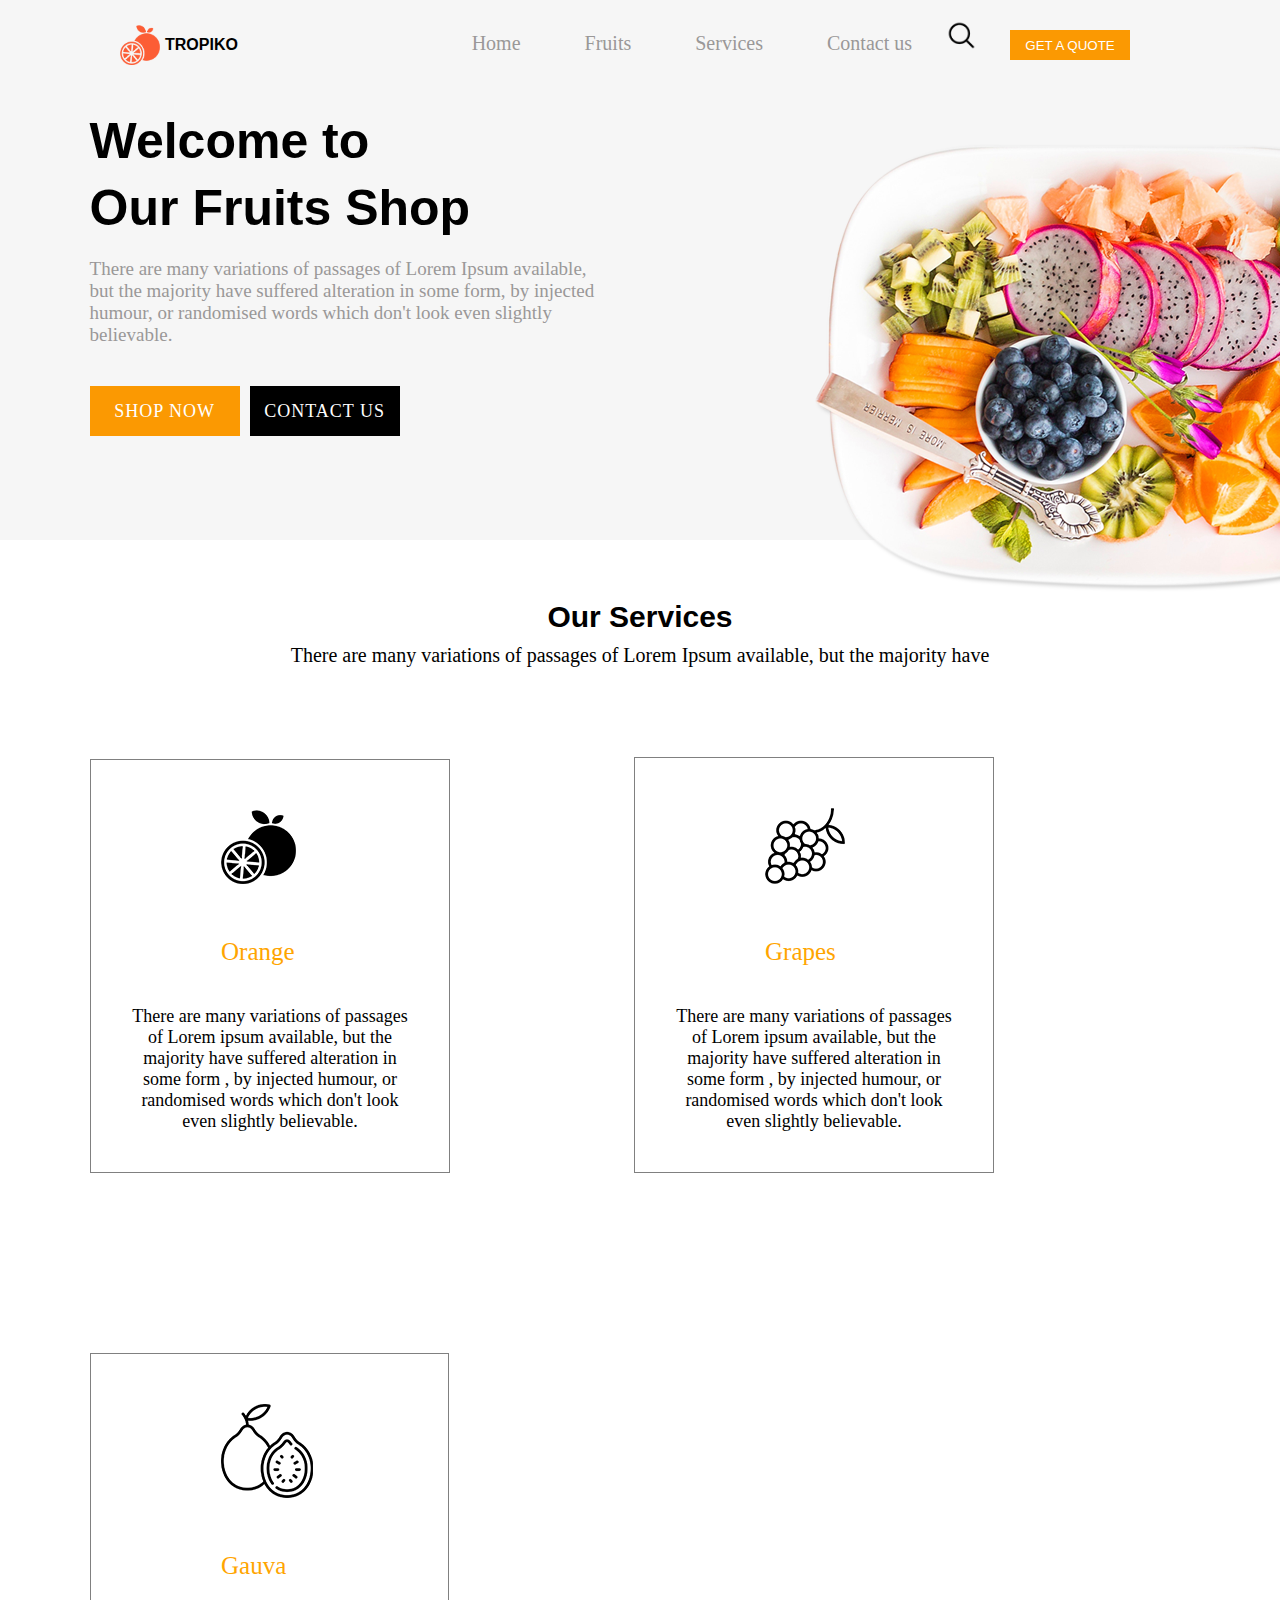
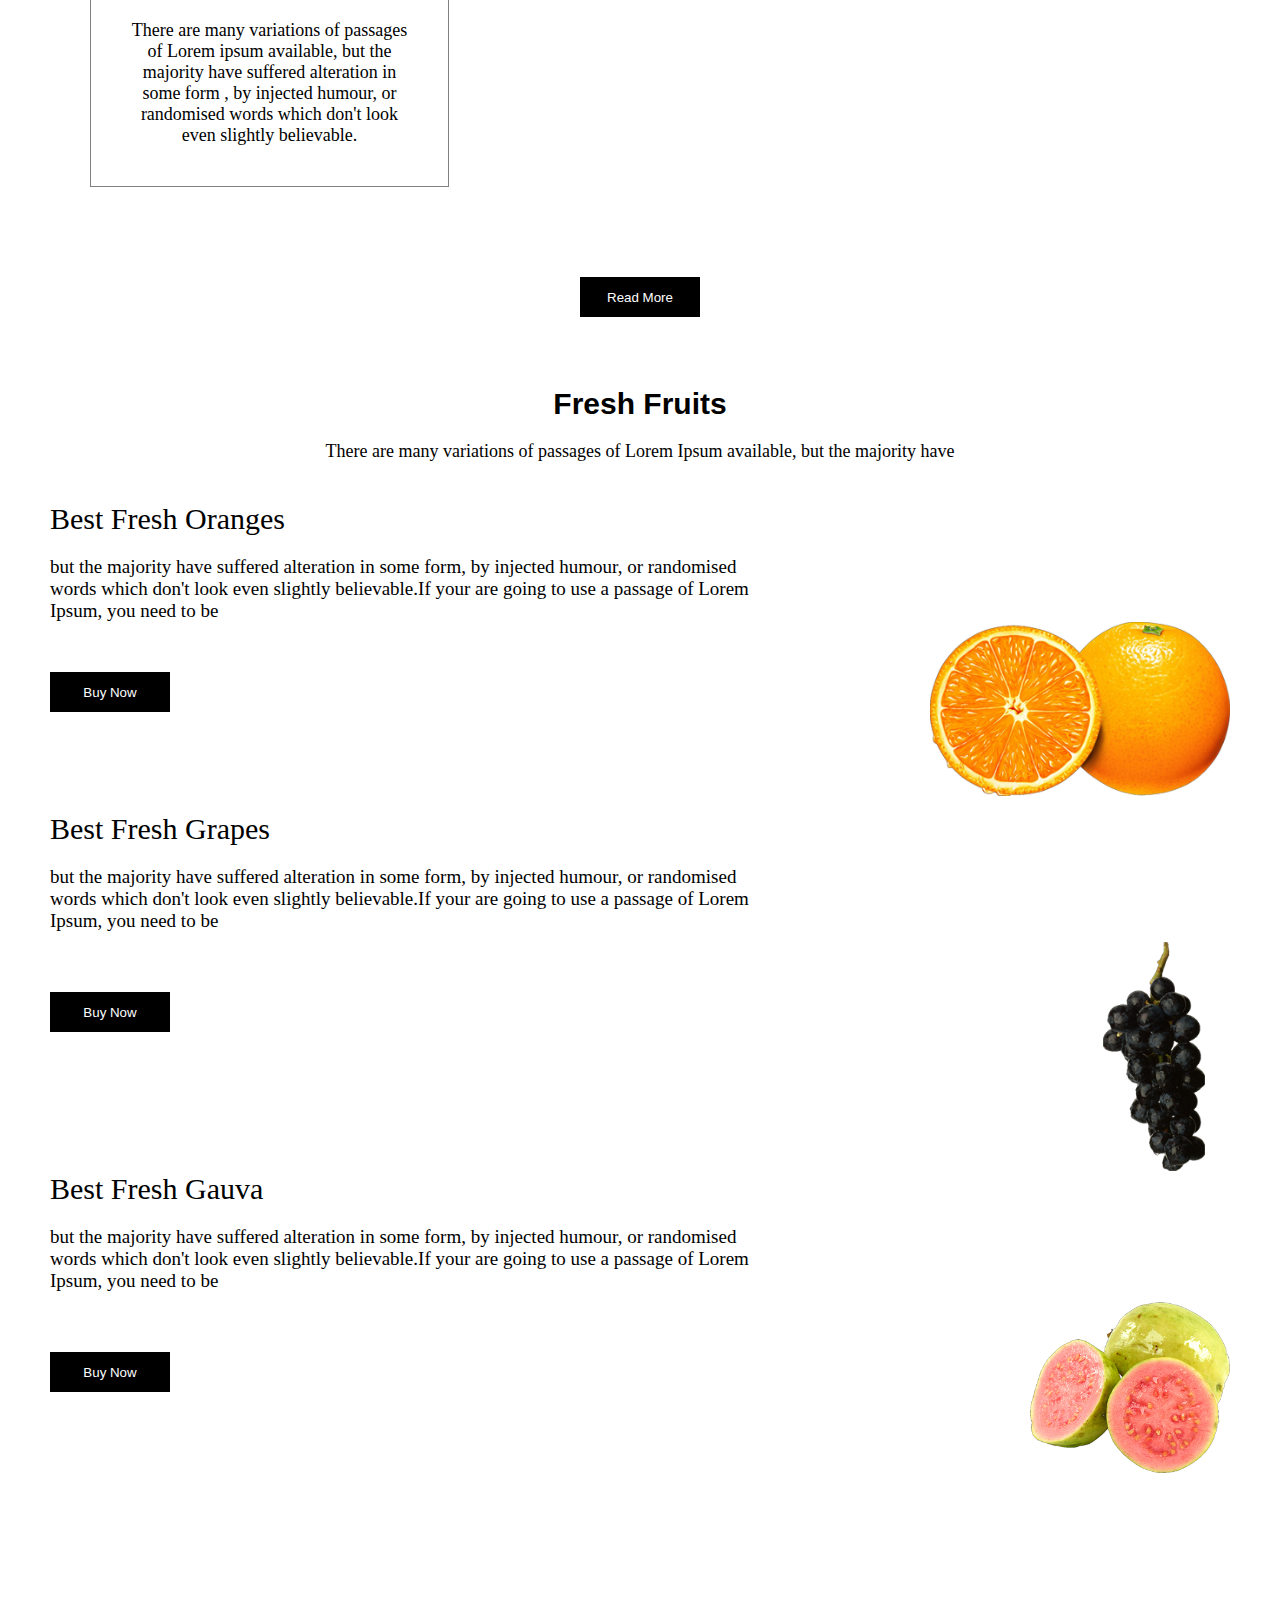
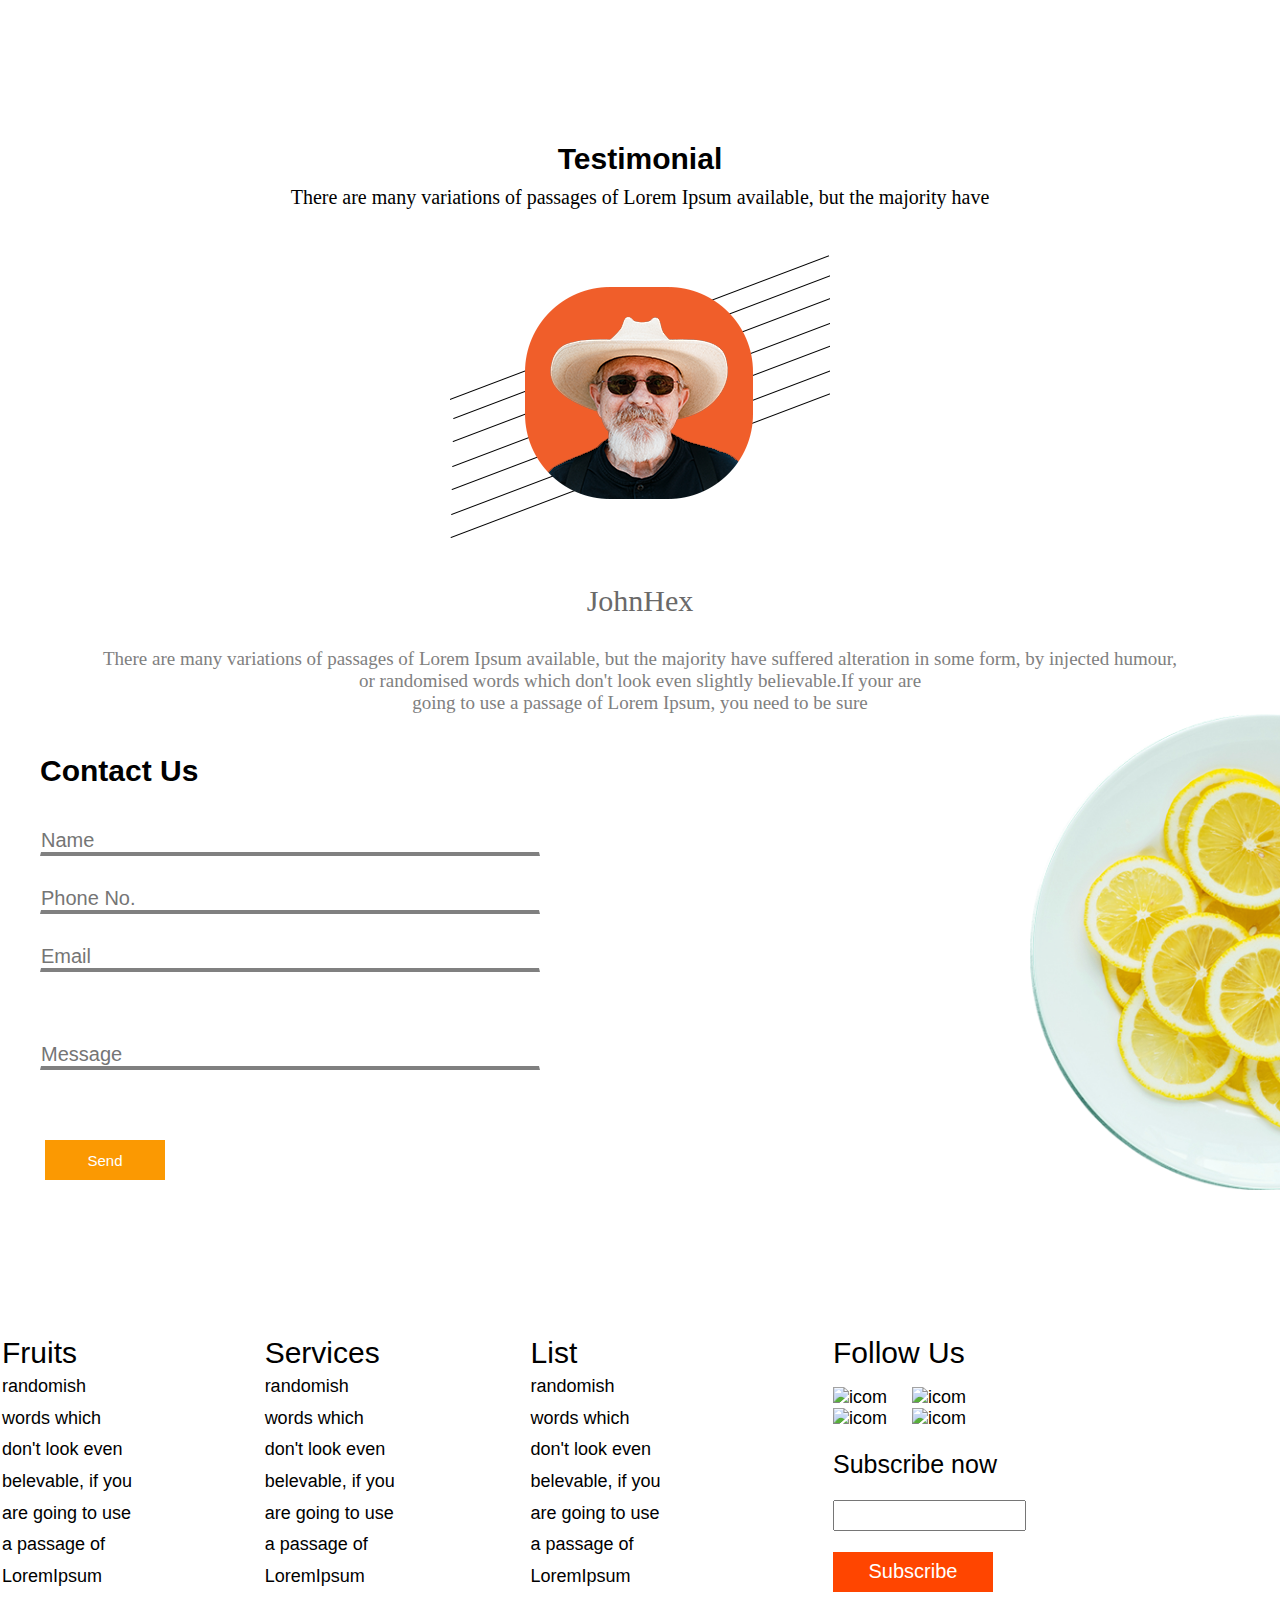
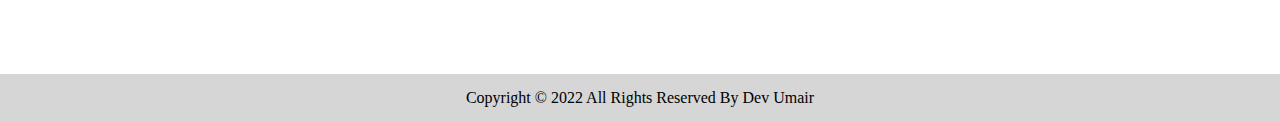
==== index.html @ 03bf05ed "New" ====
<!DOCTYPE html>
<html lang="en">

<head>
    <meta charset="UTF-8">
    <meta name="viewport" content="width=device-width, initial-scale=1.0">
    <title>Fruit Shop</title>
    <!-- <link href="https://fonts.googleapis.com/css2?family=Roboto&family=Roboto+Condensed&display=swap" rel="stylesheet"> -->
    <link rel="stylesheet" href="./style.css">
</head>

<body>
    <section id="home">
        <header>
            <a class="tropiko" href="#">
                <img class="img" src="images/logo.png" alt="">TROPIKO
            </a>
            <nav>
                <a href="./index.html">Home</a>
                <a href="./fruits.html">Fruits</a>
                <a href="./services.html" target="_blank">Services</a>
                <a href="./contactus.html">Contact us</a>
                <img class="srch" src="images/search-icon.png" alt="">
                <button class="btn">
                    GET A QUOTE
                </button>
            </nav>
        </header>
        <div class="section">
            <div class="section-content">
                <h1>Welcome to</h1>
                <h1>Our Fruits Shop</h1>
                <p>There are many variations of passages of Lorem Ipsum available, but the majority have
                    suffered alteration in some form, by injected humour, or randomised words which don't look even
                    slightly
                    believable.</p>
                <div class="btn-box">
                    <a class="shopnow" href="#">SHOP NOW</a>
                    <a class="contactus" href="#">CONTACT US</a>
                </div>
            </div>
            <div class="image">
                <img src="images/slide-img.png" alt="">
            </div>
        </div>
    </section>

    <section id="services">
        <div class="section2">
            <h2>Our Services</h2>
            <p>There are many variations of passages of Lorem Ipsum available, but the majority have</p>
        </div>
        <div class="orange">
            <img src="images/card-item-1.png" alt="">
            <a href="#">Orange</a>
            <p>
                There are many variations of passages
                <br>
                of Lorem ipsum available, but the
                <br>
                majority have suffered alteration in
                <br>
                some form , by injected humour, or
                <br>
                randomised words which don't look
                <br>
                even slightly believable.
            </p>
        </div>
        <div class="grapes">
            <img src="images/card-item-2.png" alt="">
            <a href="#">Grapes</a>
            <p>
                There are many variations of passages
                <br>
                of Lorem ipsum available, but the
                <br>
                majority have suffered alteration in
                <br>
                some form , by injected humour, or
                <br>
                randomised words which don't look
                <br>
                even slightly believable.
            </p>
        </div>
        <div class="gauva">
            <img src="images/card-item-3.png" alt="">
            <a href="#">Gauva</a>
            <p>
                There are many variations of passages
                <br>
                of Lorem ipsum available, but the
                <br>
                majority have suffered alteration in
                <br>
                some form , by injected humour, or
                <br>
                randomised words which don't look
                <br>
                even slightly believable.
            </p>
        </div>
        <div class="readmore">
            <button>Read More</button>
        </div>
    </section>

    <section class="fruits">
        <div class="freshfruits">
            <h2>Fresh Fruits</h2>
            <p>There are many variations of passages of Lorem Ipsum available, but the majority have</p>
        </div>
        <div class="freshoranges">
            <h4>Best Fresh Oranges</h4>
            <p>but the majority have suffered alteration in some form, by injected humour, or randomised words which
                don't look even
                slightly
                believable.If your are going to use a passage of Lorem Ipsum, you need to be</p>
        </div>
        <div class="orangeimg">
            <img src="images/orange.png" alt="">
        </div>
        <div class="buynow">
            <button>
                Buy Now
            </button>
        </div>
        <div class="freshgrapes">
            <h4>Best Fresh Grapes</h4>
            <p>but the majority have suffered alteration in some form, by injected humour, or randomised words which
                don't look even
                slightly
                believable.If your are going to use a passage of Lorem Ipsum, you need to be</p>
        </div>
        <div class="grapesimg">
            <img src="images/grapes.png" alt="">
        </div>
        <div class="buynow">
            <button>
                Buy Now
            </button>
        </div>
        <div class="freshgauva">
            <h4>Best Fresh Gauva</h4>
            <p>but the majority have suffered alteration in some form, by injected humour, or randomised words which
                don't look even
                slightly
                believable.If your are going to use a passage of Lorem Ipsum, you need to be</p>
        </div>
        <div class="gauvaimg">
            <img src="images/gauva.png" alt="">
        </div>
        <div class="buynow">
            <button>
                Buy Now
            </button>
        </div>
        <div class="client">
            <h1>Testimonial</h1>
            <p>There are many variations of passages of Lorem Ipsum available, but the majority have</p>
        </div>
        <div class="clientimg">
            <img src="images/client.png" alt="">
        </div>
        <div class="johnhex">
            JohnHex
        </div>
        <div class="textjohnhex">
            <p class="p1">There are many variations of passages of Lorem Ipsum available, but the majority have suffered
                alteration in some form, by injected humour,</p>
            <p class="p2"> or randomised words which don't look even
                slightly
                believable.If your are</p>
            <p class="p3">going to use a passage of Lorem Ipsum, you need to be sure
            </p>
        </div>
    </section>

    <section id="Contactus">
        <img class="dishimg" src="images/orange-dish.png" alt="">
        <div class="contactus2">
            <h2>Contact Us</h2>
        </div>
        <div class="contactform">
            <form action="./contactus.html">
                <div>
                    <input type="text" name="" id="name" placeholder="Name">
                </div>
                <div>
                    <input type="phone" name="" id="phone" placeholder="Phone No.">
                </div>
                <div>
                    <input type="email" name="" id="email" placeholder="Email">
                </div>
                <div>
                    <input type="text" name="" id="message" placeholder="Message">
                </div>
            </form>
            <div class="sendbtn">
                <button>Send</button>
            </div>
        </div>

        <table style="padding-top:12% ; font-family:Arial, Helvetica, sans-serif">
            <tbody>
                <tr style="font-size: 30px;">
                    <td>Fruits</td>
                    <td>Services</td>
                    <td>List</td>
                    <td>Follow Us</td>
                </tr>

                <tr style="font-size: 18px;">
                    <td style="width: 30%;">randomish</td>
                    <td style="width: 30%;">randomish</td>
                    <td style="width: 35%;">randomish</td>
                    <td style="width: 40%; padding-top: 15px;" rowspan="8"> <img
                            style="margin: 0px 20px 0px 0px;width: 34px; cursor:pointer" src="./Images/fb.png"
                            alt="icom">
                        <img style="margin: 0px 20px 0px 0px; width: 34px; cursor:pointer" src="./Images/instagram.png"
                            alt="icom">
                        <img style="margin: 0px 20px 0px 0px;width: 34px; cursor:pointer" src="./Images/twitter.png"
                            alt="icom">
                        <img style="margin: 0px 20px 0px 0px;width: 34px; cursor:pointer" src="./Images/linkedin.png"
                            alt="icom"><br>
                        <br>
                        <span style="font-size: 25px;">Subscribe now
                        </span>
                        <br><br>
                        <form>
                            <input type="text" id="sub">
                            <br><br>
                            <input type="submit" name="Subscribe" value="Subscribe" class="button"
                                style="font-size:20px; color:white; border: 2px solid orangered; cursor: pointer; background-color: orangered; height:40px ; width: 160px ">
                        </form>
                    </td>
                </tr>
                <tr style="font-size: 18px;">
                    <td>words which</td>
                    <td>words which</td>
                    <td>words which</td>
                    <td></td>
                </tr>
                <tr style="font-size: 18px;">
                    <td>don't look even</td>
                    <td>don't look even</td>
                    <td>don't look even</td>
                    <td></td>
                </tr>
                <tr style="font-size: 18px;">
                    <td>belevable, if you </td>
                    <td>belevable, if you </td>
                    <td>belevable, if you </td>
                    <td></td>
                </tr>
                <tr style="font-size: 18px;">
                    <td>are going to use</td>
                    <td>are going to use</td>
                    <td>are going to use</td>
                    <td></td>
                </tr>
                <tr style="font-size: 18px;">
                    <td>a passage of</td>
                    <td>a passage of</td>
                    <td>a passage of</td>
                    <td></td>
                </tr>
                <tr style="font-size: 18px;">
                    <td>LoremIpsum</td>
                    <td>LoremIpsum</td>
                    <td>LoremIpsum</td>
                    <td></td>
                </tr>

            </tbody>
        </table>
        <footer class="footer">
            <p>Copyright &copy; 2022 All Rights Reserved By Dev Umair</p>
        </footer>
    </section>
</body>

</html>
---- style.css ----
* {
    margin: 0px;
    padding: 0px;
    box-sizing: border-box;
}


.img {
    width: 45px;
    padding-right: 5px;
}

.tropiko {
    display: flex;
    justify-content: center;
    align-items: center;
    font: 20px;
    color: black;
    font-family: Arial, Helvetica, sans-serif;
    font-weight: 700;
    text-decoration: none;
}

header {
    display: flex;
    justify-content: space-between;
    align-items: center;
    position: fixed;
    top: 0px;
    left: 0px;
    width: 100%;
    padding: 0px 120px;
    background: rgb(246, 246, 246);
    /*To Comment*/
    z-index: 100;
}

nav a {
    font-size: 20px;
    text-decoration: none;
    color: rgb(154, 152, 152);
    margin: 30px;
}

.srch {
    width: 30px;
    height: 30px;
    display: inline-block;
    justify-content: center;
    align-items: center;
    cursor: pointer;
}

.btn {
    margin: 30px;
    width: 120px;
    height: 30px;
    border: 2px solid rgb(251, 153, 2);
    background: rgb(251, 153, 2);
    color: white;
    font-weight: 300;
    cursor: pointer;
}

.section {
    display: flex;
    align-items: center;
    height: 60vh;
    padding: 0px 7%;
    background: rgb(246, 246, 246);
    /* background: url('images/slide-img.png') no-repeat;
    background-size: cover;
    background-position: center; */

}

.section-content {
    /* background-color: yellowgreen; */
    max-width: 525px;
}

.section-content h1 {
    margin-top: 7px;
    font-size: 50px;
    font-weight: 775;
    color: black;
    font-family: Arial, Helvetica, sans-serif;
    line-height: 1.2;
}

.section-content p {
    font-size: 19px;
    margin: 20px 0px 40px;
    color: rgb(154, 152, 152);

}

.section-content .btn-box {
    display: flex;
    justify-content: space-between;
    /* background: yellowgreen; */
    width: 310px;
    height: 50px;
}

.btn-box .shopnow {
    display: inline-flex;
    width: 150px;
    height: 100%;
    border: 2px solid rgb(251, 153, 2);
    background: rgb(251, 153, 2);
    font-size: 18px;
    font-weight: 200;
    letter-spacing: 1px;
    color: white;
    text-decoration: none;
    justify-content: center;
    align-items: center;
}

.btn-box .contactus {
    display: inline-flex;
    width: 150px;
    height: 100%;
    border: 2px solid black;
    background: black;
    font-size: 18px;
    font-weight: 200;
    letter-spacing: 1px;
    color: white;
    text-decoration: none;
    justify-content: center;
    align-items: center;
}

.image {
    width: 100px;
    padding-top: 200px;
    margin-left: 200px;
}

.section2 h2 {
    align-items: center;
    display: flex;
    justify-content: center;
    padding: 60px 0px 0px 0px;
    font-size: 30px;
    font-weight: 700;
    font-family: Arial, Helvetica, sans-serif;
}

.section2 p {
    display: flex;
    justify-content: center;
    align-items: center;
    padding-top: 10px;
    font-size: 20px;
}

.orange {
    margin-top: 40px;
    border: 1px solid grey;
    display: inline-block;
    margin-left: 60px;
    width: 360px;
    margin: 90px;
}

.orange img {
    position: relative;
    padding: 50px;
    padding-left: 130px;
}

.orange a {
    color: orange;
    text-decoration: none;
    font-size: 25px;
    padding: 20px;
    padding-left: 130px;
    justify-content: center;
    align-items: center;
}

.orange p {
    font-size: 18px;
    text-align: center;
    display: flex;
    justify-content: center;
    padding: 40px;
    font-weight: 10px;
}

.grapes {
    margin-top: 40px;
    border: 1px solid grey;
    display: inline-block;
    margin-left: 60px;
    width: 360px;
    margin: 90px;
}

.grapes img {
    position: relative;
    padding: 50px;
    padding-left: 130px;
}

.grapes a {
    color: orange;
    text-decoration: none;
    font-size: 25px;
    padding: 20px;
    padding-left: 130px;
    justify-content: center;
    align-items: center;
}

.grapes p {
    font-size: 18px;
    text-align: center;
    display: flex;
    justify-content: center;
    padding: 40px;
    font-weight: 10px;
}

.gauva {
    margin-top: 40px;
    border: 1px solid grey;
    display: inline-block;
    margin-left: 60px;
    width: 359px;
    margin: 90px;
}

.gauva img {
    position: relative;
    padding: 50px;
    padding-left: 130px;
}

.gauva a {
    color: orange;
    text-decoration: none;
    font-size: 25px;
    padding: 20px;
    padding-left: 130px;
    justify-content: center;
    align-items: center;
}

.gauva p {
    font-size: 18px;
    text-align: center;
    display: flex;
    justify-content: center;
    padding: 40px;
    font-weight: 10px;
}

.readmore {
    display: flex;
    justify-content: center;
    align-items: center;
}

.readmore button {
    width: 120px;
    height: 40px;
    border: 2px solid black;
    background: black;
    color: white;
    cursor: pointer;
}

.freshfruits h2 {
    display: flex;
    justify-content: center;
    align-items: center;
    padding-top: 70px;
    padding-bottom: 20px;
    font-size: 30px;
    font-family: Arial, Helvetica, sans-serif;
}

.freshfruits p {
    display: flex;
    justify-content: center;
    align-items: center;
    font-size: 18px;
    font-weight: 500;
}

.freshoranges {
    padding: 0px 10px;
}

.freshoranges h4 {
    display: inline-block;
    font-size: 30px;
    font-weight: 200;
    padding-top: 40px;
    padding-left: 40px;
}

.freshoranges p {
    text-align: left;
    font-size: 19px;
    max-width: 750px;
    padding-top: 20px;
    padding-left: 40px;
}

.orangeimg img {
    float: right;
    width: 300px;
    margin: 0px 50px;
    margin-bottom: 0px;
    /* padding-right: 60px; */
}

.freshgrapes {
    padding: 10px;
}

.freshgrapes h4 {
    display: inline-block;
    font-size: 30px;
    font-weight: 200;
    padding-top: 40px;
    padding-left: 40px;
}

.freshgrapes p {
    text-align: left;
    font-size: 19px;
    max-width: 750px;
    padding-top: 20px;
    padding-left: 40px;
}

.grapesimg img {
    float: right;
    padding-top: 0px;
    margin: 0px 75px;
    width: 8%;
    /* padding-right: 60px;
    height: 300px; */
}

.freshgauva {
    padding: 10px;
    padding-top: 50px;
}

.freshgauva h4 {
    display: flex;
    justify-content: space-between;
    font-size: 30px;
    font-weight: 200;
    padding-top: 40px;
    padding-left: 40px;
}

.freshgauva p {
    text-align: left;
    font-size: 19px;
    max-width: 750px;
    padding-top: 20px;
    padding-left: 40px;
}

.gauvaimg img {
    float: right;
    margin: 0px 50px;
    width: 200px;
    /* padding-right: 60px;
    height: 300px; */
}

.buynow {
    display: flex;
    justify-content: left;
    padding: 50px;

}

.buynow button {
    width: 120px;
    height: 40px;
    border: 2px solid black;
    background: black;
    color: white;
    cursor: pointer;
}

.client h1 {
    display: flex;
    align-items: center;
    justify-content: center;
    padding: 300px 0px 0px 0px;
    margin-left: 300px;
    font-size: 30px;
    font-weight: 700;
    font-family: Arial, Helvetica, sans-serif;
}

.client p {
    display: flex;
    justify-content: center;
    align-items: center;
    padding-top: 10px;
    font-size: 20px;
}

.clientimg {
    display: flex;
    justify-content: center;
    align-items: center;
    padding-top: 30px;
}

.johnhex {
    display: flex;
    justify-content: center;
    align-items: center;
    font-size: 30px;
    color: rgb(106, 105, 105);
    padding: 30px;
}

.textjohnhex .p1 {
    display: flex;
    justify-content: center;
    align-items: center;
}

.textjohnhex .p1 {
    display: flex;
    justify-content: center;
    align-items: center;
    font-size: 19px;
    font-weight: 200;
    color: grey;
}

.textjohnhex .p2 {
    display: flex;
    justify-content: center;
    align-items: center;
    font-size: 19px;
    font-weight: 200;
    color: grey;
}

.textjohnhex .p3 {
    display: flex;
    justify-content: center;
    align-items: center;
    font-size: 19px;
    font-weight: 200;
    color: grey;
}

.contactus2 {
    padding: 40px;
    font-family: Arial, Helvetica, sans-serif;
    font-size: 20px;
    font-weight: 400;
}

.contactform {
    display: inline-block;
    padding-left: 40px;
    font-family: Arial, Helvetica, sans-serif;
}

#name {
    border: 1px solid white;
    border-bottom: 4px solid grey;
    width: 500px;
    font-size: 20px;
    margin: 0px 0px 30px 0px;
}

#phone {
    border: 1px solid white;
    border-bottom: 4px solid grey;
    width: 500px;
    font-size: 20px;
    margin: 0px 0px 30px 0px;
}

#email {
    border: 1px solid white;
    border-bottom: 4px solid grey;
    width: 500px;
    font-size: 20px;
    margin: 0px 0px 30px 0px;
}

#message {
    border: 1px solid white;
    border-bottom: 4px solid grey;
    width: 500px;
    font-size: 20px;
    margin: 40px 0px 0px 0px;
}

.sendbtn {
    display: flex;
    justify-content: left;
    padding-top: 70px;
    padding-left: 5px;
}

.sendbtn button {
    width: 120px;
    height: 40px;
    font-size: 15px;
    border: 2px solid rgb(251, 153, 2);
    background: rgb(251, 153, 2);
    color: white;
    cursor: pointer;
}

.dishimg {
    float: right;
    width: 250px;
}

.footer {
    padding-top: 80px;
}

.footer p {
    background: rgb(214, 214, 214);
    display: flex;
    justify-content: center;
    align-items: center;
    padding: 15px;
}

#sub {
    padding: 6px;
}
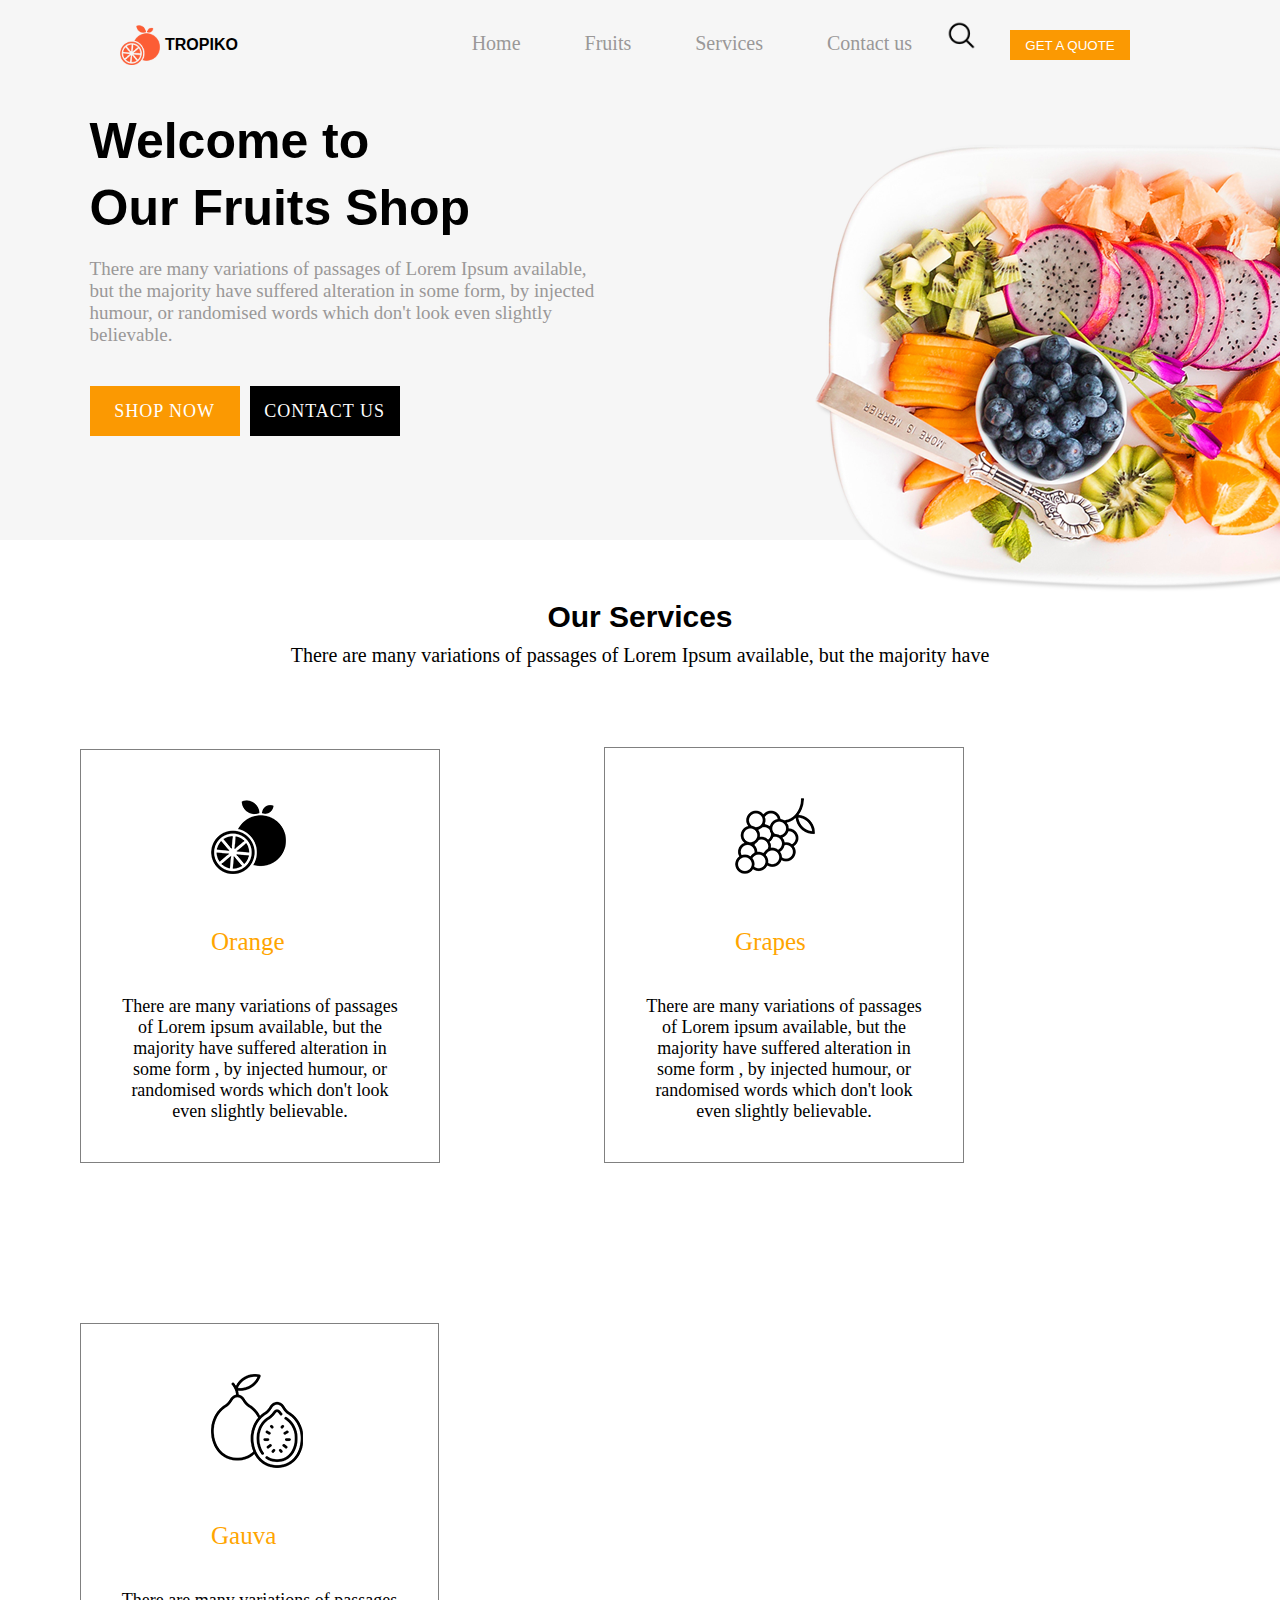
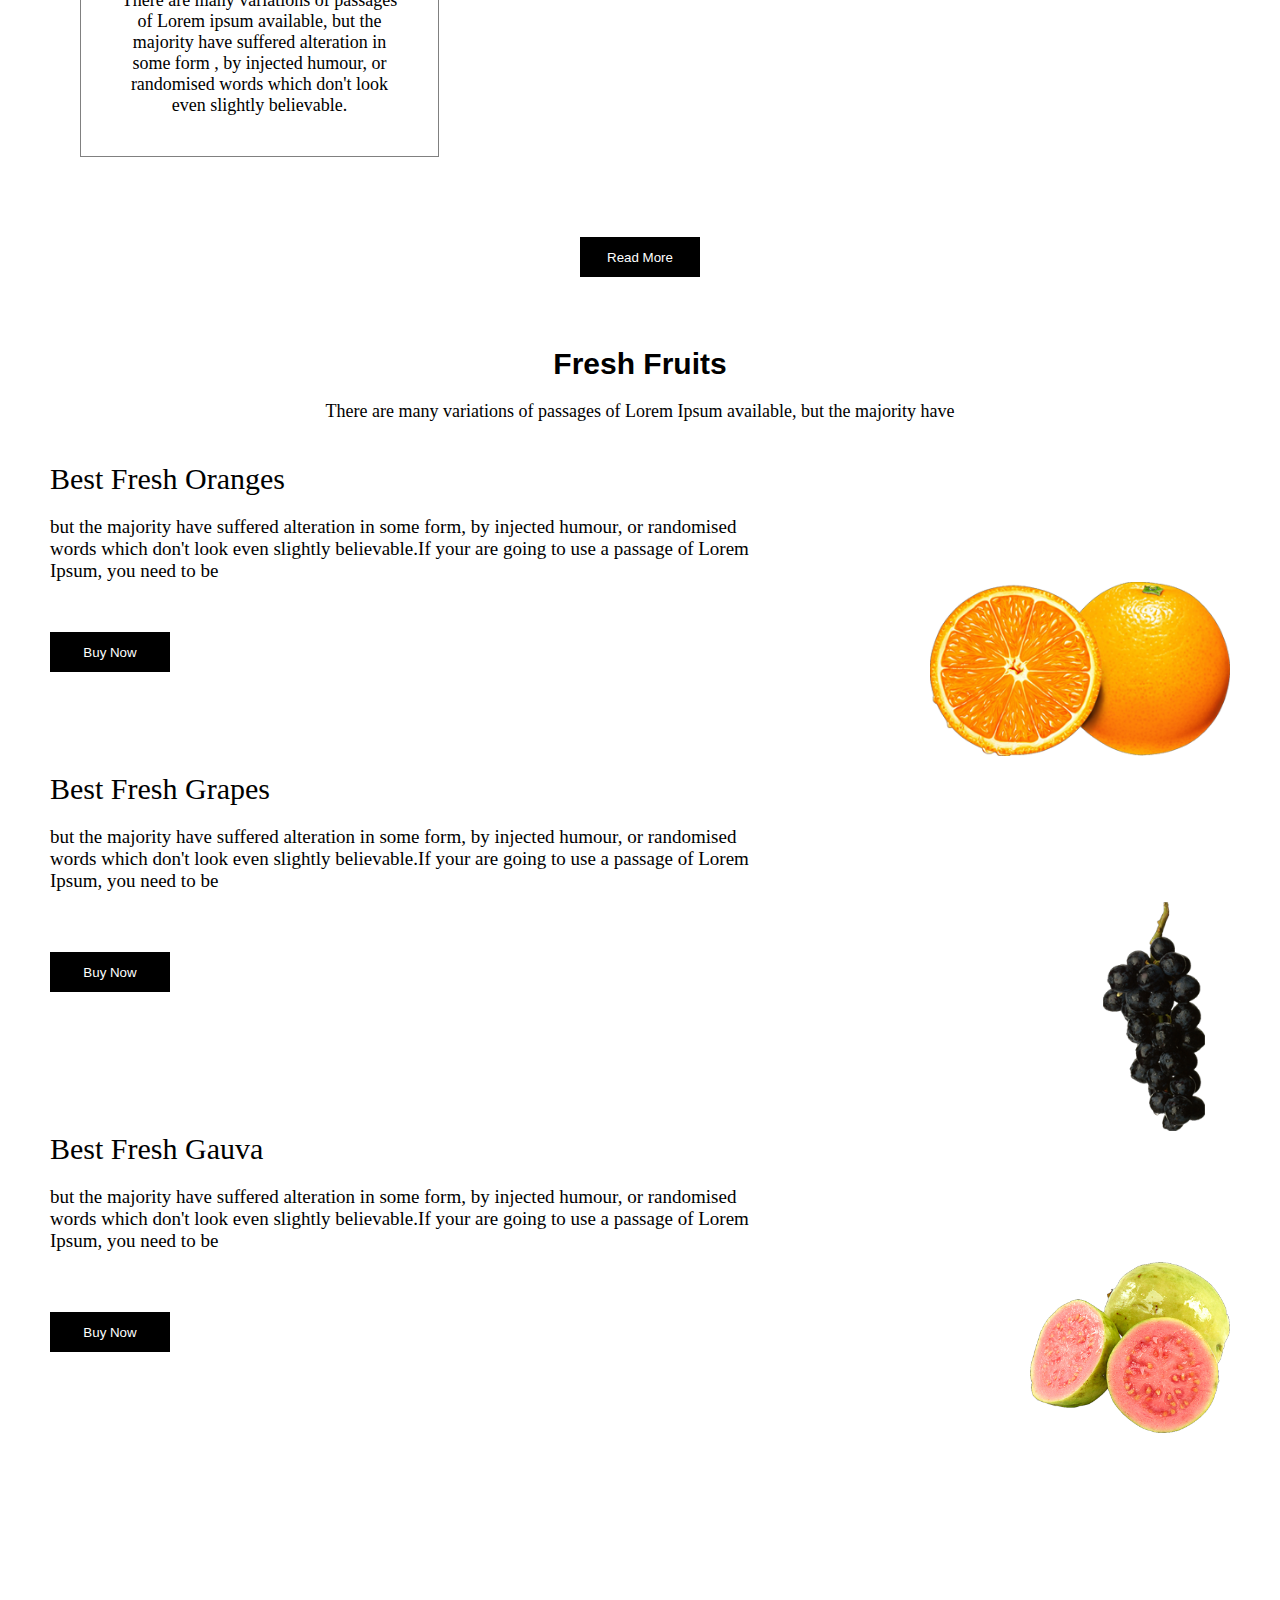
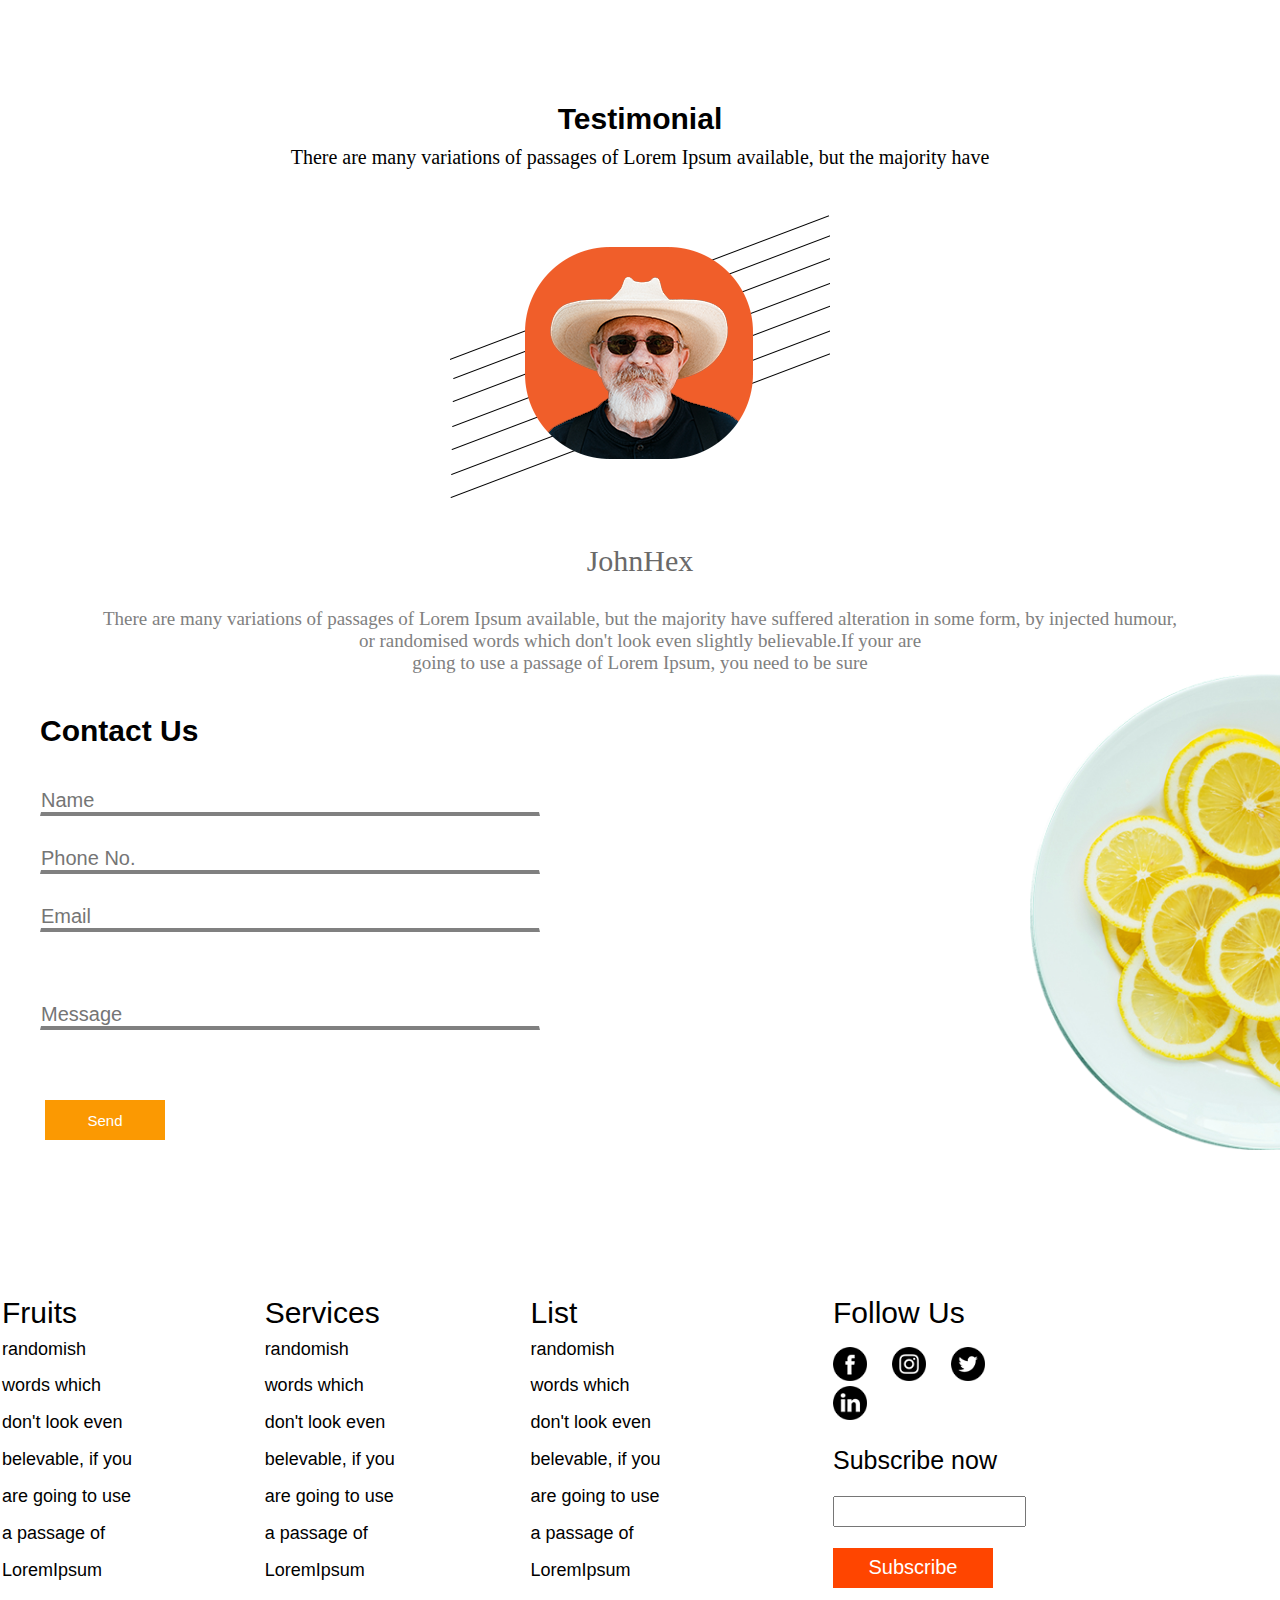
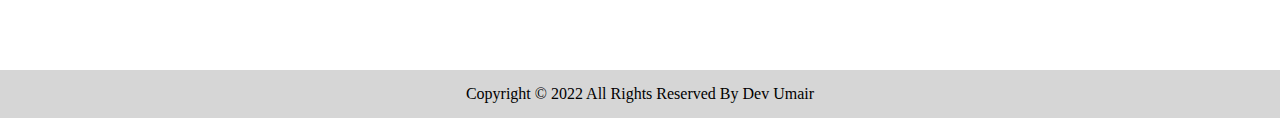
==== commit e0b0df9f: "Updated" ====
--- a/index.html
+++ b/index.html
@@ -18,7 +18,7 @@
             <nav>
                 <a href="./index.html">Home</a>
                 <a href="./fruits.html">Fruits</a>
-                <a href="./services.html" target="_blank">Services</a>
+                <a href="./services.html">Services</a>
                 <a href="./contactus.html">Contact us</a>
                 <img class="srch" src="images/search-icon.png" alt="">
                 <button class="btn">
@@ -35,8 +35,8 @@
                     slightly
                     believable.</p>
                 <div class="btn-box">
-                    <a class="shopnow" href="#">SHOP NOW</a>
-                    <a class="contactus" href="#">CONTACT US</a>
+                    <a class="shopnow" href="./fruits.html">SHOP NOW</a>
+                    <a class="contactus" href="./contactus.html">CONTACT US</a>
                 </div>
             </div>
             <div class="image">
@@ -216,14 +216,13 @@
                     <td style="width: 30%;">randomish</td>
                     <td style="width: 35%;">randomish</td>
                     <td style="width: 40%; padding-top: 15px;" rowspan="8"> <img
-                            style="margin: 0px 20px 0px 0px;width: 34px; cursor:pointer" src="./Images/fb.png"
-                            alt="icom">
-                        <img style="margin: 0px 20px 0px 0px; width: 34px; cursor:pointer" src="./Images/instagram.png"
-                            alt="icom">
-                        <img style="margin: 0px 20px 0px 0px;width: 34px; cursor:pointer" src="./Images/twitter.png"
-                            alt="icom">
-                        <img style="margin: 0px 20px 0px 0px;width: 34px; cursor:pointer" src="./Images/linkedin.png"
-                            alt="icom"><br>
+                            style="margin: 0px 20px 0px 0px;width: 34px; cursor:pointer" src="images/fb.png" alt="icon">
+                        <img style="margin: 0px 20px 0px 0px; width: 34px; cursor:pointer" src="images/instagram.png"
+                            alt="icon">
+                        <img style="margin: 0px 20px 0px 0px;width: 34px; cursor:pointer" src="images/twitter.png"
+                            alt="icon">
+                        <img style="margin: 0px 20px 0px 0px;width: 34px; cursor:pointer" src="images/linkedin.png"
+                            alt="icon"><br>
                         <br>
                         <span style="font-size: 25px;">Subscribe now
                         </span>
--- a/style.css
+++ b/style.css
@@ -163,7 +163,7 @@
     display: inline-block;
     margin-left: 60px;
     width: 360px;
-    margin: 90px;
+    margin: 80px;
 }
 
 .orange img {
@@ -197,7 +197,7 @@
     display: inline-block;
     margin-left: 60px;
     width: 360px;
-    margin: 90px;
+    margin: 80px;
 }
 
 .grapes img {
@@ -231,7 +231,7 @@
     display: inline-block;
     margin-left: 60px;
     width: 359px;
-    margin: 90px;
+    margin: 80px;
 }
 
 .gauva img {
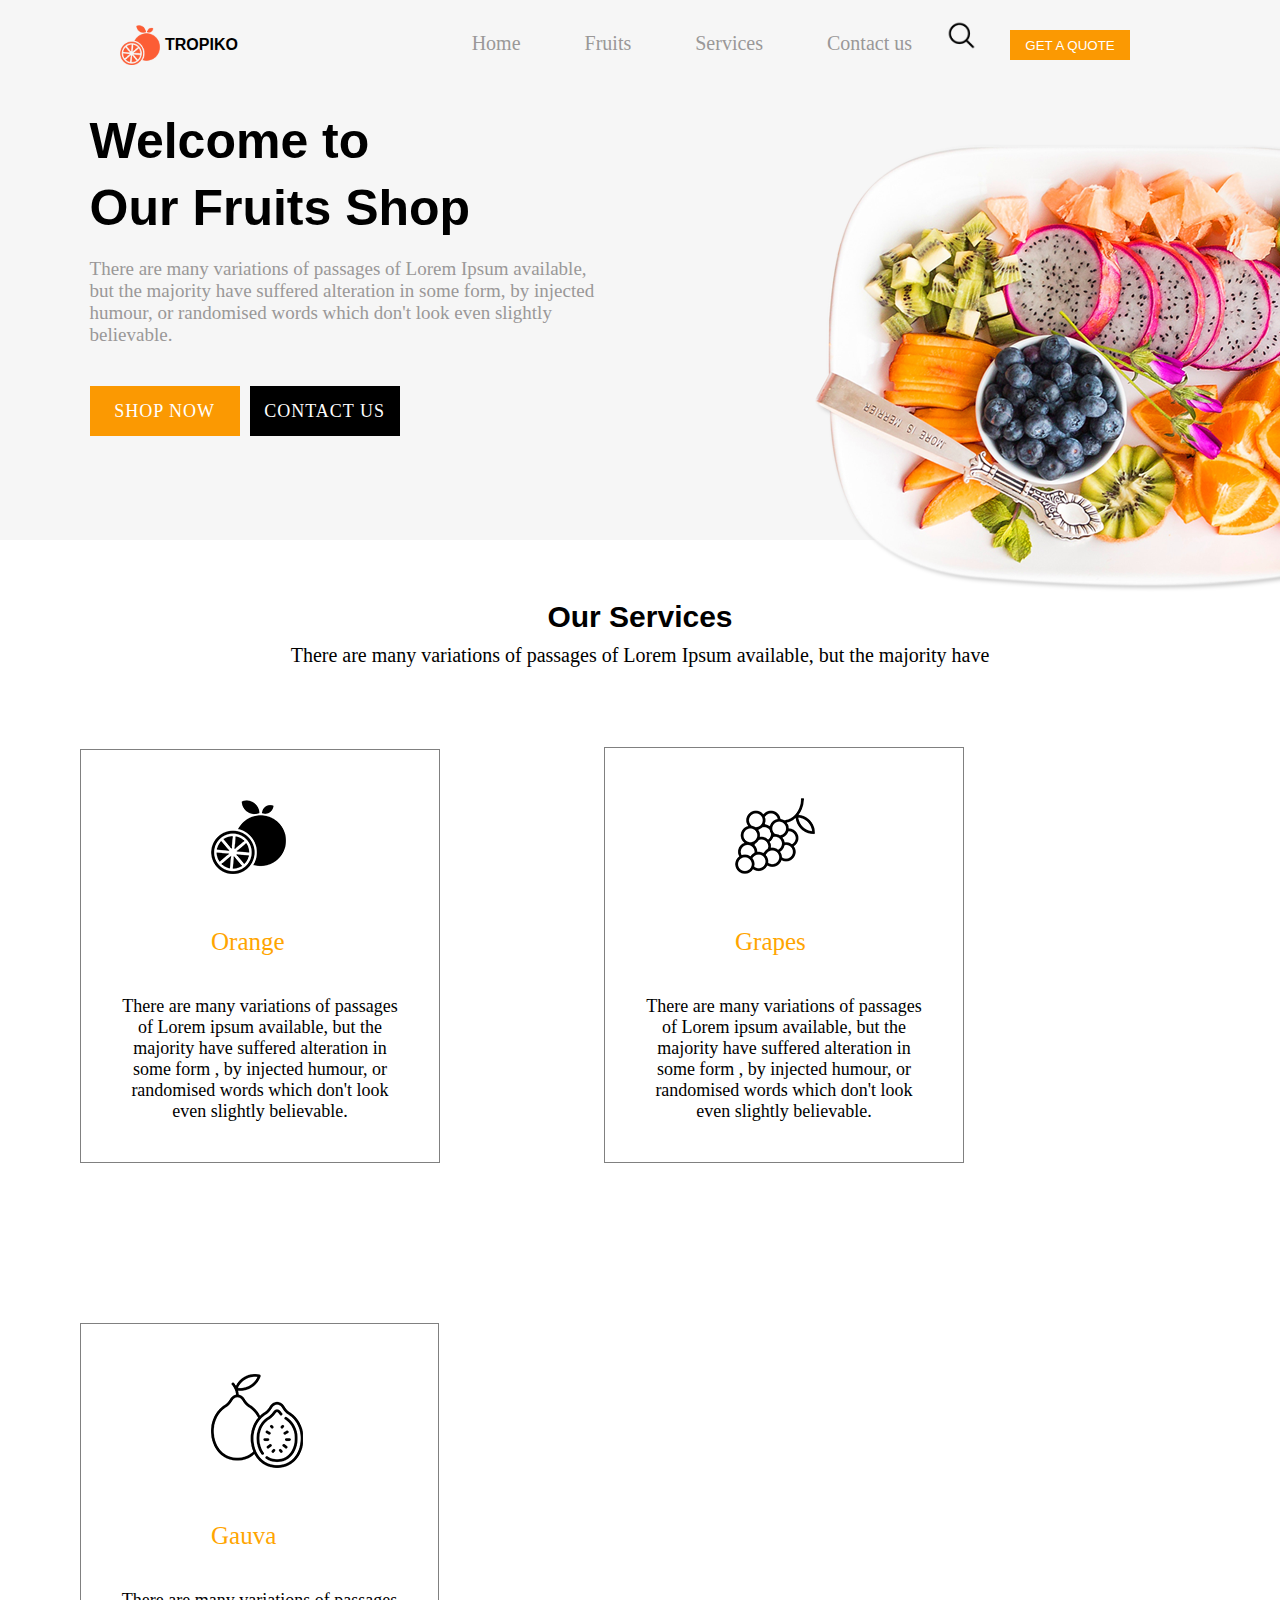
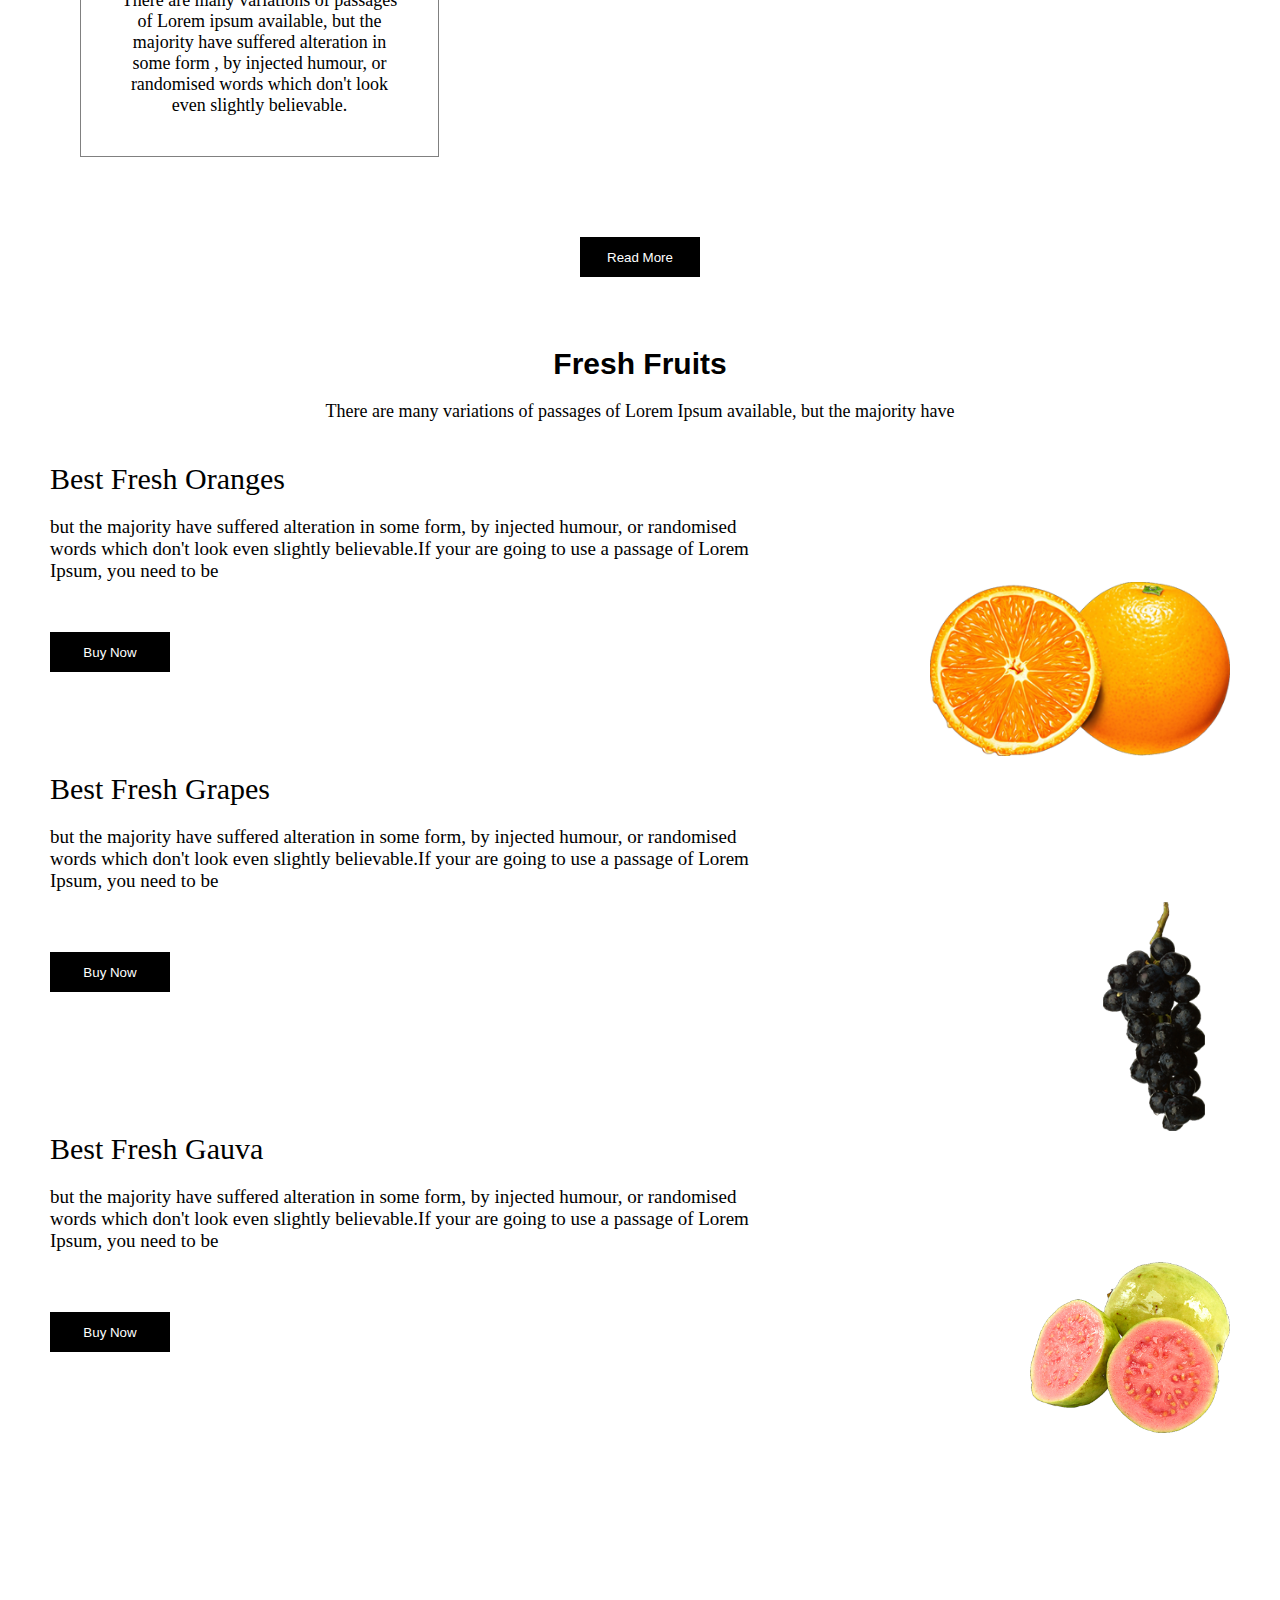
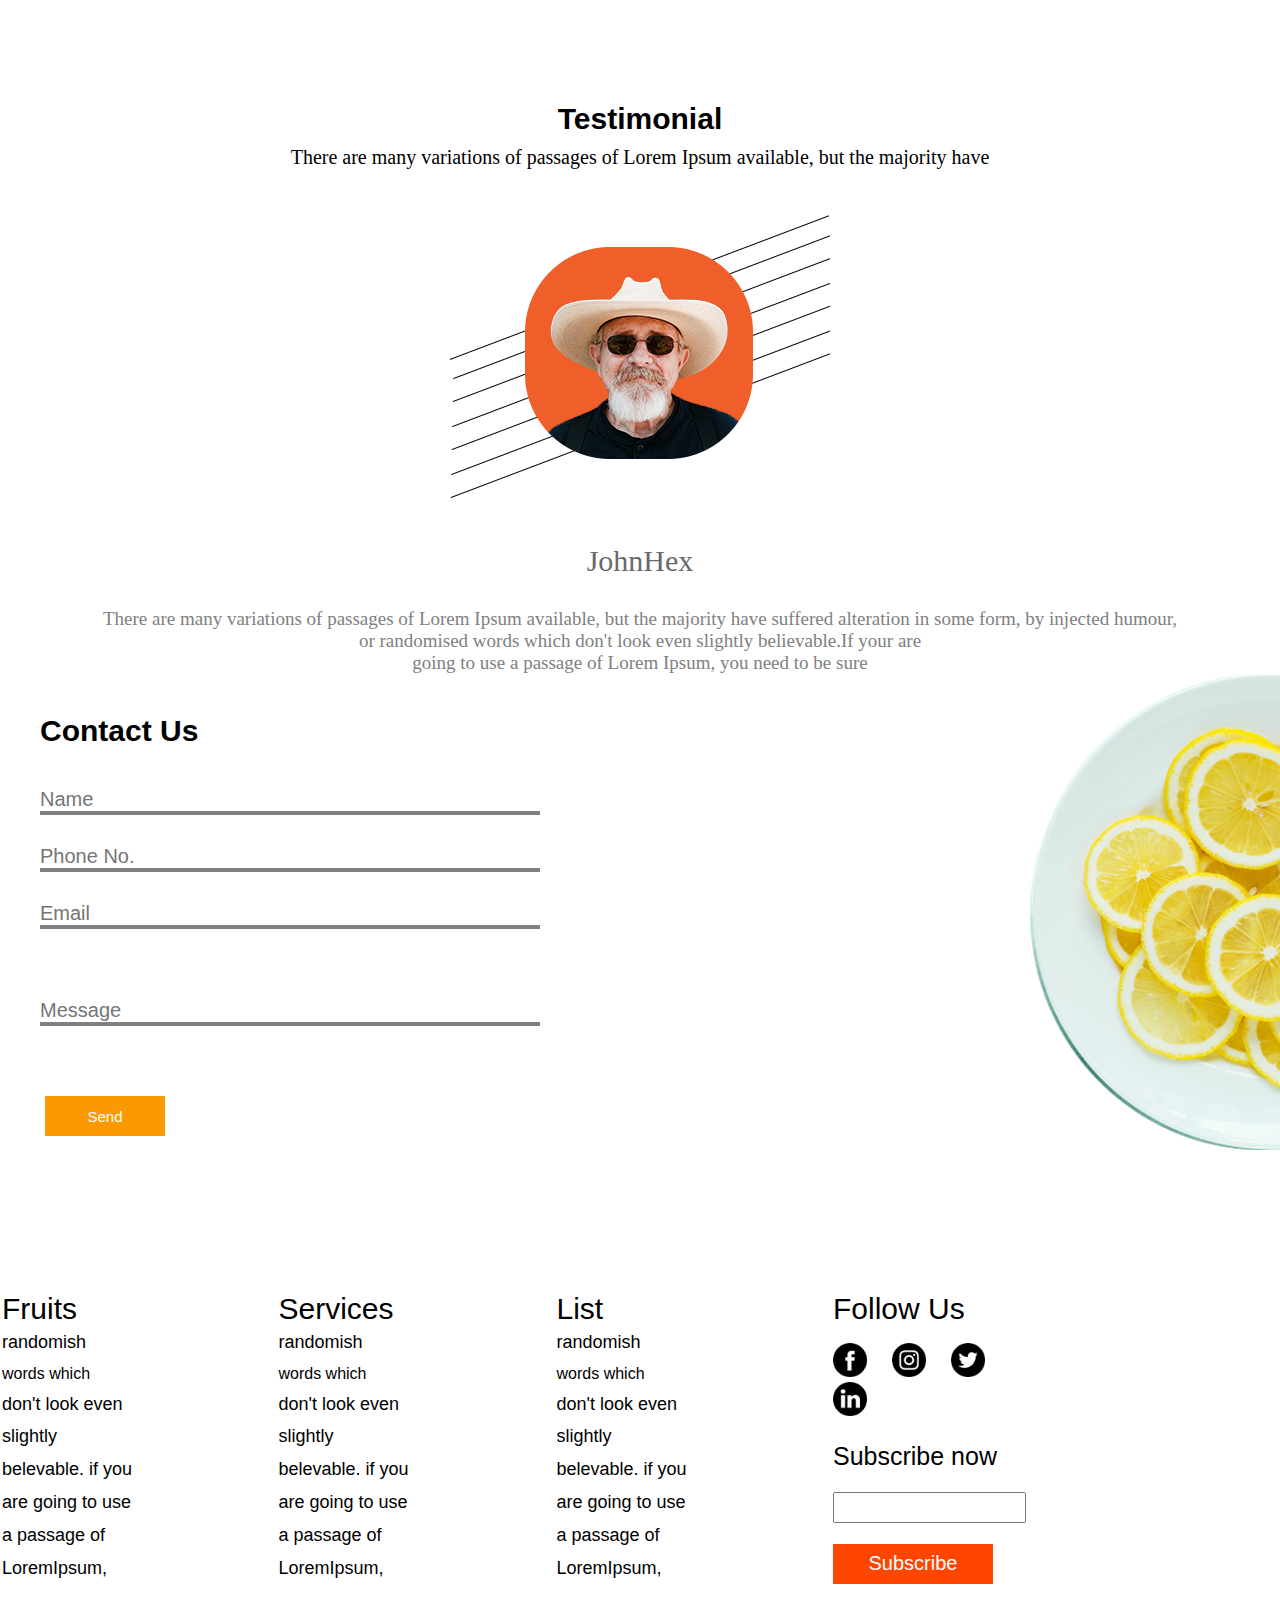
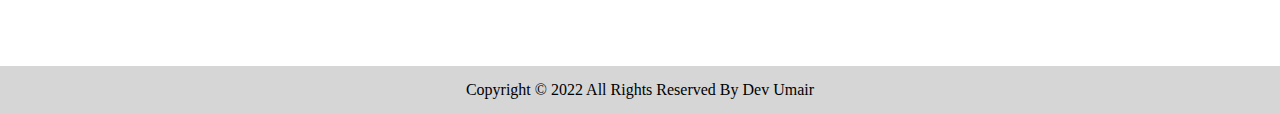
==== commit 137082a4: "Updated" ====
--- a/index.html
+++ b/index.html
@@ -183,92 +183,93 @@
             <h2>Contact Us</h2>
         </div>
         <div class="contactform">
-            <form action="./contactus.html">
-                <div>
-                    <input type="text" name="" id="name" placeholder="Name">
-                </div>
-                <div>
-                    <input type="phone" name="" id="phone" placeholder="Phone No.">
-                </div>
-                <div>
-                    <input type="email" name="" id="email" placeholder="Email">
-                </div>
-                <div>
-                    <input type="text" name="" id="message" placeholder="Message">
-                </div>
-            </form>
+            <div>
+                <input type="text" name="" id="name" placeholder="Name">
+            </div>
+            <div>
+                <input type="phone" name="" id="phone" placeholder="Phone No.">
+            </div>
+            <div>
+                <input type="email" name="" id="email" placeholder="Email">
+            </div>
+            <div>
+                <input type="text" name="" id="message" placeholder="Message">
+            </div>
+
             <div class="sendbtn">
                 <button>Send</button>
             </div>
         </div>
 
-        <table style="padding-top:12% ; font-family:Arial, Helvetica, sans-serif">
+        <table>
             <tbody>
-                <tr style="font-size: 30px;">
+                <tr class="tr1">
                     <td>Fruits</td>
                     <td>Services</td>
                     <td>List</td>
                     <td>Follow Us</td>
                 </tr>
 
-                <tr style="font-size: 18px;">
-                    <td style="width: 30%;">randomish</td>
-                    <td style="width: 30%;">randomish</td>
-                    <td style="width: 35%;">randomish</td>
-                    <td style="width: 40%; padding-top: 15px;" rowspan="8"> <img
-                            style="margin: 0px 20px 0px 0px;width: 34px; cursor:pointer" src="images/fb.png" alt="icon">
-                        <img style="margin: 0px 20px 0px 0px; width: 34px; cursor:pointer" src="images/instagram.png"
-                            alt="icon">
-                        <img style="margin: 0px 20px 0px 0px;width: 34px; cursor:pointer" src="images/twitter.png"
-                            alt="icon">
-                        <img style="margin: 0px 20px 0px 0px;width: 34px; cursor:pointer" src="images/linkedin.png"
-                            alt="icon"><br>
+                <tr class="tr2">
+                    <td class="td1">randomish</td>
+                    <td class="td1">randomish</td>
+                    <td class="td1">randomish</td>
+                    <td class="tdlogo" rowspan="8">
+                        <img src="images/fb.png" alt="icon">
+                        <img src="images/instagram.png" alt="icon">
+                        <img src="images/twitter.png" alt="icon">
+                        <img src="images/linkedin.png" alt="icon"><br>
                         <br>
-                        <span style="font-size: 25px;">Subscribe now
+                        <span>Subscribe now
                         </span>
                         <br><br>
                         <form>
                             <input type="text" id="sub">
                             <br><br>
-                            <input type="submit" name="Subscribe" value="Subscribe" class="button"
-                                style="font-size:20px; color:white; border: 2px solid orangered; cursor: pointer; background-color: orangered; height:40px ; width: 160px ">
+                            <input class="subbutton" type="submit" name="Subscribe" value="Subscribe">
                         </form>
                     </td>
                 </tr>
-                <tr style="font-size: 18px;">
+                <tr>
                     <td>words which</td>
                     <td>words which</td>
                     <td>words which</td>
                     <td></td>
                 </tr>
-                <tr style="font-size: 18px;">
+                <tr class="tr3">
                     <td>don't look even</td>
                     <td>don't look even</td>
                     <td>don't look even</td>
                     <td></td>
                 </tr>
-                <tr style="font-size: 18px;">
-                    <td>belevable, if you </td>
-                    <td>belevable, if you </td>
-                    <td>belevable, if you </td>
-                    <td></td>
-                </tr>
-                <tr style="font-size: 18px;">
+                <tr class="tr3">
+                    <td>slightly</td>
+                    <td>slightly</td>
+                    <td>slightly</td>
+                    <td></td>
+                </tr>
+                <tr class="tr3">
+                    <td>belevable. if you </td>
+                    <td>belevable. if you </td>
+                    <td>belevable. if you </td>
+                    <td></td>
+                </tr>
+                <tr class="tr3">
                     <td>are going to use</td>
                     <td>are going to use</td>
                     <td>are going to use</td>
                     <td></td>
                 </tr>
-                <tr style="font-size: 18px;">
+                <tr class="tr3">
                     <td>a passage of</td>
                     <td>a passage of</td>
                     <td>a passage of</td>
                     <td></td>
                 </tr>
-                <tr style="font-size: 18px;">
-                    <td>LoremIpsum</td>
-                    <td>LoremIpsum</td>
-                    <td>LoremIpsum</td>
+                <tr class="tr3">
+                    <td>LoremIpsum,</td>
+                    <td>LoremIpsum,</td>
+                    <td>LoremIpsum,</td>
                     <td></td>
                 </tr>
 
--- a/style.css
+++ b/style.css
@@ -477,7 +477,8 @@
 }
 
 #name {
-    border: 1px solid white;
+    border: none;
+    outline: none;
     border-bottom: 4px solid grey;
     width: 500px;
     font-size: 20px;
@@ -485,7 +486,8 @@
 }
 
 #phone {
-    border: 1px solid white;
+    border: none;
+    outline: none;
     border-bottom: 4px solid grey;
     width: 500px;
     font-size: 20px;
@@ -493,7 +495,8 @@
 }
 
 #email {
-    border: 1px solid white;
+    border: none;
+    outline: none;
     border-bottom: 4px solid grey;
     width: 500px;
     font-size: 20px;
@@ -501,7 +504,8 @@
 }
 
 #message {
-    border: 1px solid white;
+    border: none;
+    outline: none;
     border-bottom: 4px solid grey;
     width: 500px;
     font-size: 20px;
@@ -530,6 +534,7 @@
     width: 250px;
 }
 
+
 .footer {
     padding-top: 80px;
 }
@@ -544,4 +549,50 @@
 
 #sub {
     padding: 6px;
+}
+
+table {
+    padding-top: 12%;
+    font-family: Arial, Helvetica, sans-serif
+}
+
+.tr1 {
+    font-size: 30px;
+}
+
+.tr2 {
+    font-size: 18px;
+}
+
+.tr3 {
+    font-size: 18px;
+}
+
+.td1 {
+    width: 30%;
+}
+
+.tdlogo {
+    width: 40%;
+    padding-top: 15px;
+}
+
+.tdlogo img {
+    margin: 0px 20px 0px 0px;
+    width: 34px;
+    cursor: pointer
+}
+
+span {
+    font-size: 25px;
+}
+
+.subbutton {
+    font-size: 20px;
+    color: white;
+    border: 2px solid orangered;
+    cursor: pointer;
+    background-color: orangered;
+    height: 40px;
+    width: 160px
 }